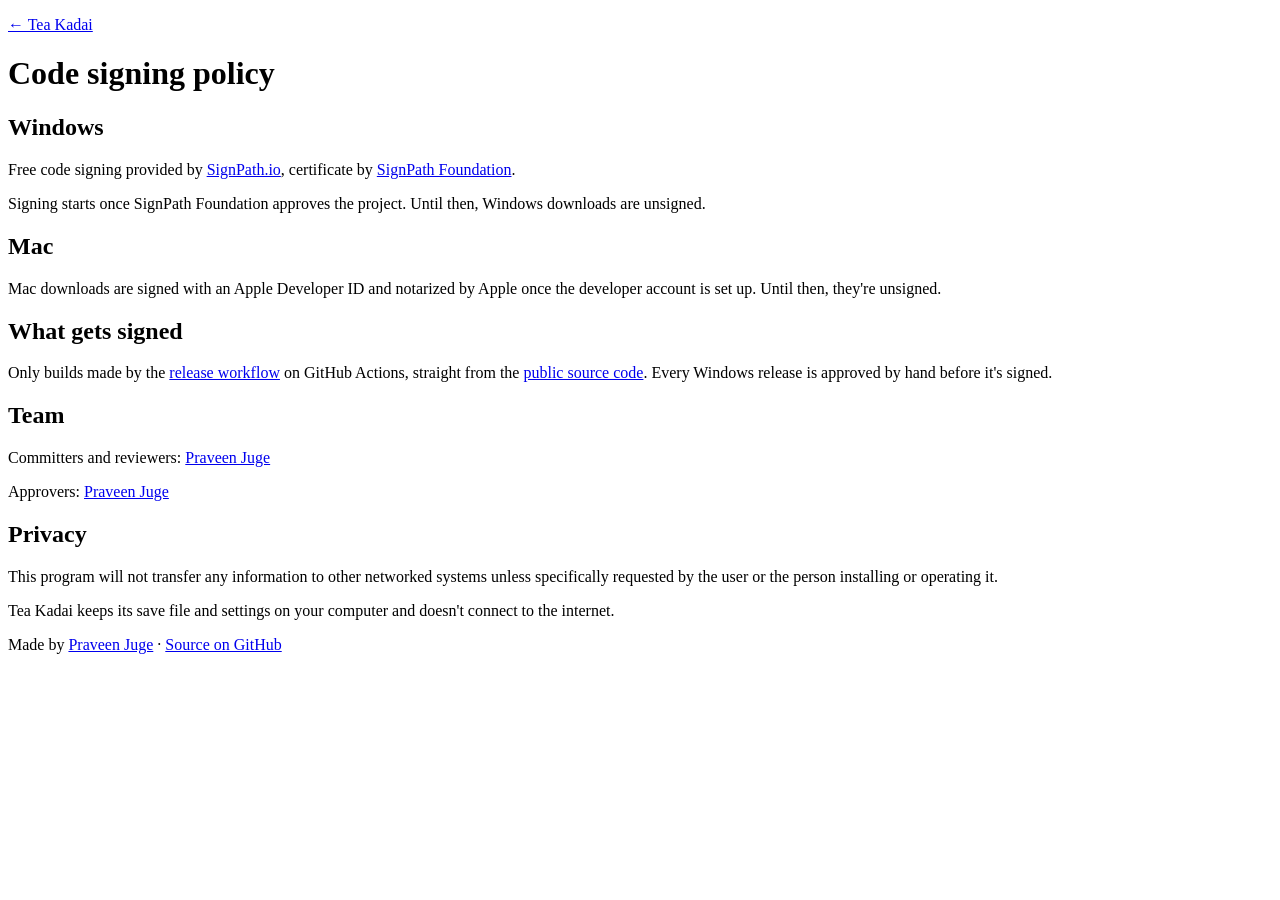
==== website/public/code-signing.html @ b4d527f5 "Sign the Mac and Windows builds once their secrets are set The Mac app is signed and notarized with " ====
<!doctype html>
<html lang="en">
<head>
  <meta charset="utf-8">
  <meta name="viewport" content="width=device-width, initial-scale=1">
  <title>Code signing policy · Tea Kadai</title>
  <meta name="description" content="How Tea Kadai's Mac and Windows downloads are signed, who approves each release, and what the game does with your data.">
  <meta name="theme-color" content="#2a1c13">
  <link rel="icon" href="/icon.svg" type="image/svg+xml">
  <link rel="stylesheet" href="/style.css">
</head>
<body>
  <div class="lights" aria-hidden="true"></div>

  <main class="policy">
    <p><a href="/">← Tea Kadai</a></p>
    <h1>Code signing policy</h1>

    <section class="install">
      <h2>Windows</h2>
      <p>Free code signing provided by <a href="https://about.signpath.io/">SignPath.io</a>, certificate by <a href="https://signpath.org/">SignPath Foundation</a>.</p>
      <p>Signing starts once SignPath Foundation approves the project. Until then, Windows downloads are unsigned.</p>
    </section>

    <section class="install">
      <h2>Mac</h2>
      <p>Mac downloads are signed with an Apple Developer ID and notarized by Apple once the developer account is set up. Until then, they're unsigned.</p>
    </section>

    <section class="install">
      <h2>What gets signed</h2>
      <p>Only builds made by the <a href="https://github.com/praveenjuge/tea-kadai/blob/main/.github/workflows/release.yml">release workflow</a> on GitHub Actions, straight from the <a href="https://github.com/praveenjuge/tea-kadai">public source code</a>. Every Windows release is approved by hand before it's signed.</p>
    </section>

    <section class="install">
      <h2>Team</h2>
      <p>Committers and reviewers: <a href="https://github.com/praveenjuge">Praveen Juge</a></p>
      <p>Approvers: <a href="https://github.com/praveenjuge">Praveen Juge</a></p>
    </section>

    <section class="install">
      <h2>Privacy</h2>
      <p>This program will not transfer any information to other networked systems unless specifically requested by the user or the person installing or operating it.</p>
      <p>Tea Kadai keeps its save file and settings on your computer and doesn't connect to the internet.</p>
    </section>
  </main>

  <footer>
    <p>Made by <a href="https://praveenjuge.com">Praveen Juge</a> · <a href="https://github.com/praveenjuge/tea-kadai">Source on GitHub</a></p>
  </footer>
</body>
</html>
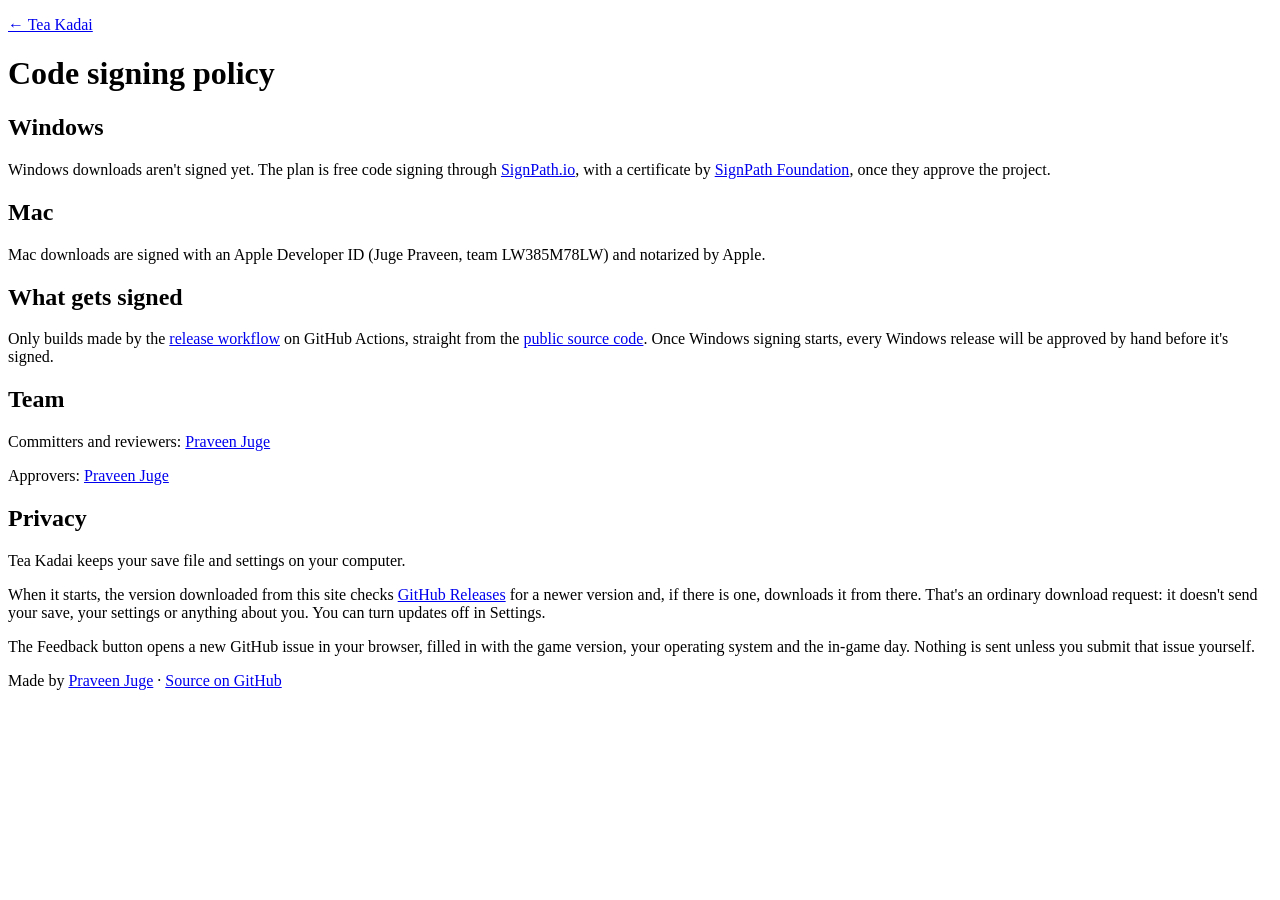
==== commit 7731a88e: "The Mac app is now signed and notarized; update the help and policy page Drop the Open Anyway steps " ====
--- a/website/public/code-signing.html
+++ b/website/public/code-signing.html
@@ -18,18 +18,17 @@
 
     <section class="install">
       <h2>Windows</h2>
-      <p>Free code signing provided by <a href="https://about.signpath.io/">SignPath.io</a>, certificate by <a href="https://signpath.org/">SignPath Foundation</a>.</p>
-      <p>Signing starts once SignPath Foundation approves the project. Until then, Windows downloads are unsigned.</p>
+      <p>Windows downloads aren't signed yet. The plan is free code signing through <a href="https://about.signpath.io/">SignPath.io</a>, with a certificate by <a href="https://signpath.org/">SignPath Foundation</a>, once they approve the project.</p>
     </section>
 
     <section class="install">
       <h2>Mac</h2>
-      <p>Mac downloads are signed with an Apple Developer ID and notarized by Apple once the developer account is set up. Until then, they're unsigned.</p>
+      <p>Mac downloads are signed with an Apple Developer ID (Juge Praveen, team LW385M78LW) and notarized by Apple.</p>
     </section>
 
     <section class="install">
       <h2>What gets signed</h2>
-      <p>Only builds made by the <a href="https://github.com/praveenjuge/tea-kadai/blob/main/.github/workflows/release.yml">release workflow</a> on GitHub Actions, straight from the <a href="https://github.com/praveenjuge/tea-kadai">public source code</a>. Every Windows release is approved by hand before it's signed.</p>
+      <p>Only builds made by the <a href="https://github.com/praveenjuge/tea-kadai/blob/main/.github/workflows/release.yml">release workflow</a> on GitHub Actions, straight from the <a href="https://github.com/praveenjuge/tea-kadai">public source code</a>. Once Windows signing starts, every Windows release will be approved by hand before it's signed.</p>
     </section>
 
     <section class="install">
@@ -40,8 +39,9 @@
 
     <section class="install">
       <h2>Privacy</h2>
-      <p>This program will not transfer any information to other networked systems unless specifically requested by the user or the person installing or operating it.</p>
-      <p>Tea Kadai keeps its save file and settings on your computer and doesn't connect to the internet.</p>
+      <p>Tea Kadai keeps your save file and settings on your computer.</p>
+      <p>When it starts, the version downloaded from this site checks <a href="https://github.com/praveenjuge/tea-kadai/releases">GitHub Releases</a> for a newer version and, if there is one, downloads it from there. That's an ordinary download request: it doesn't send your save, your settings or anything about you. You can turn updates off in Settings.</p>
+      <p>The Feedback button opens a new GitHub issue in your browser, filled in with the game version, your operating system and the in-game day. Nothing is sent unless you submit that issue yourself.</p>
     </section>
   </main>
 
